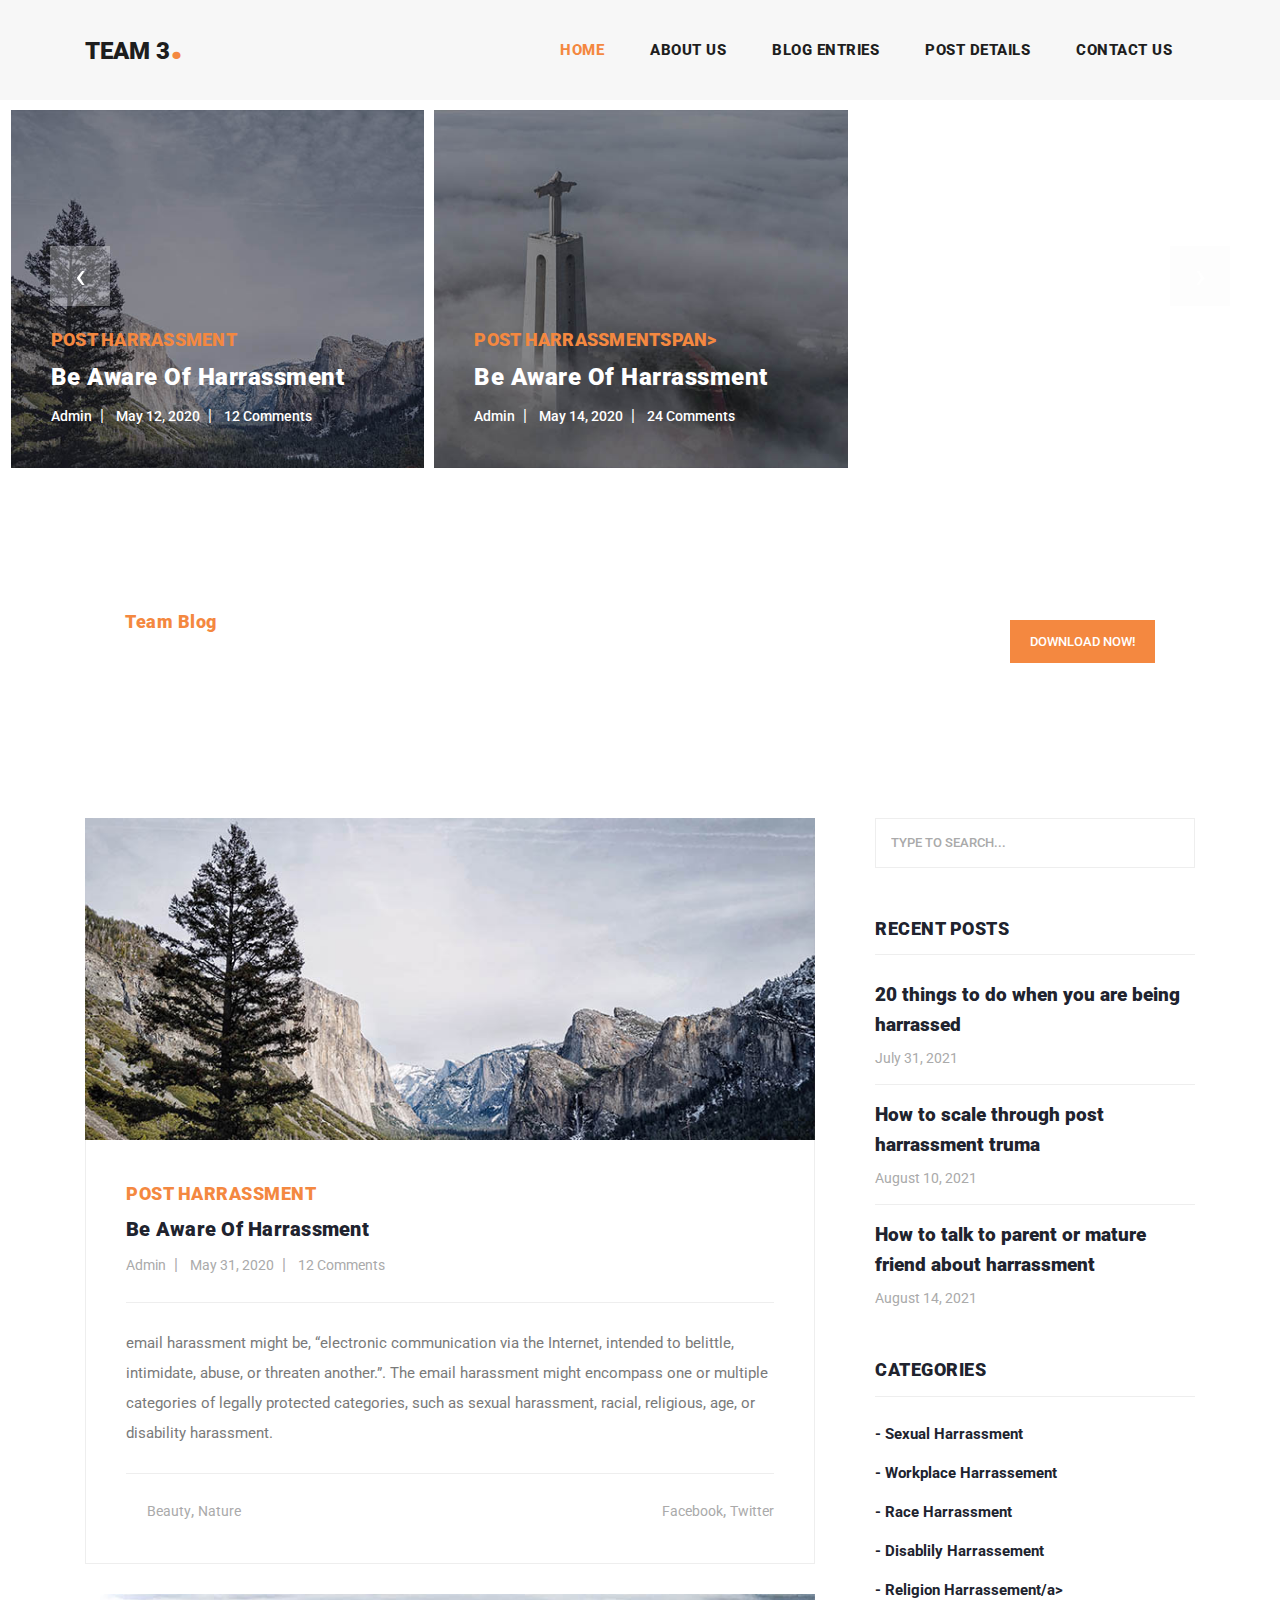
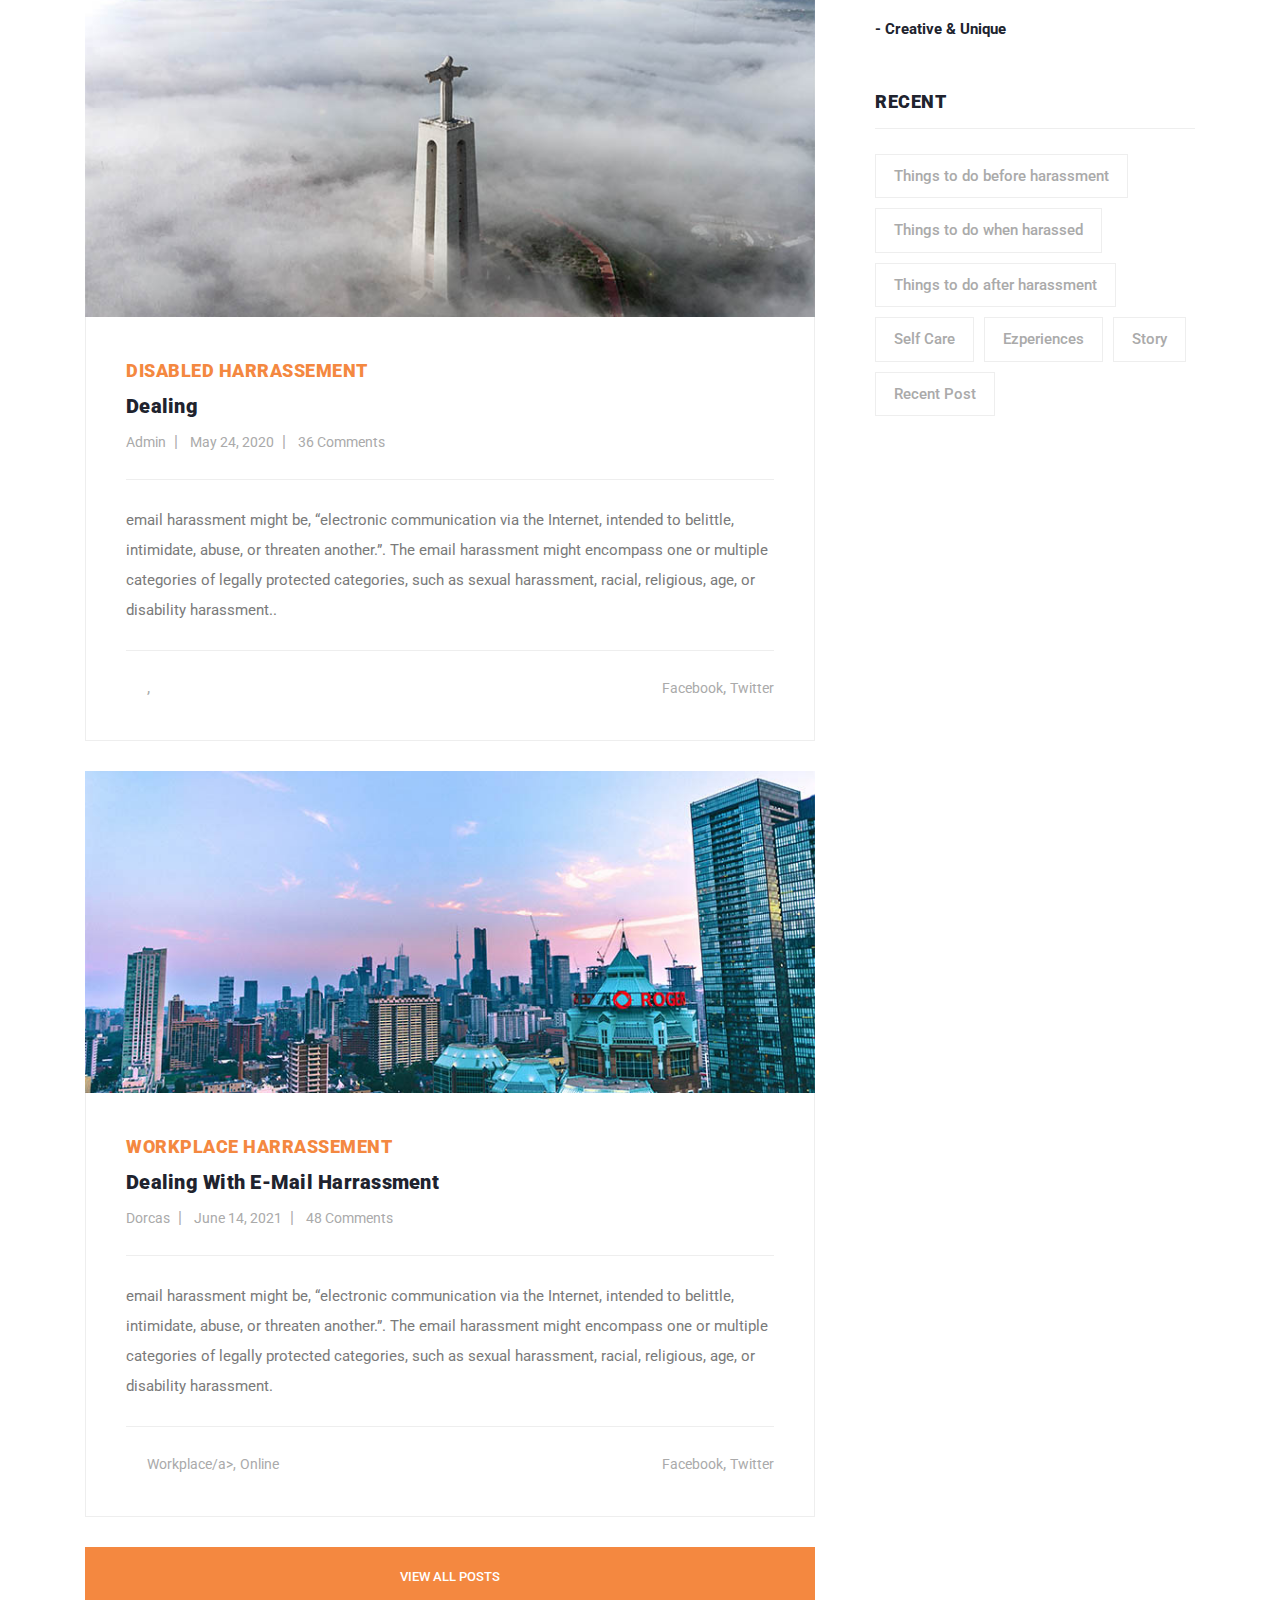
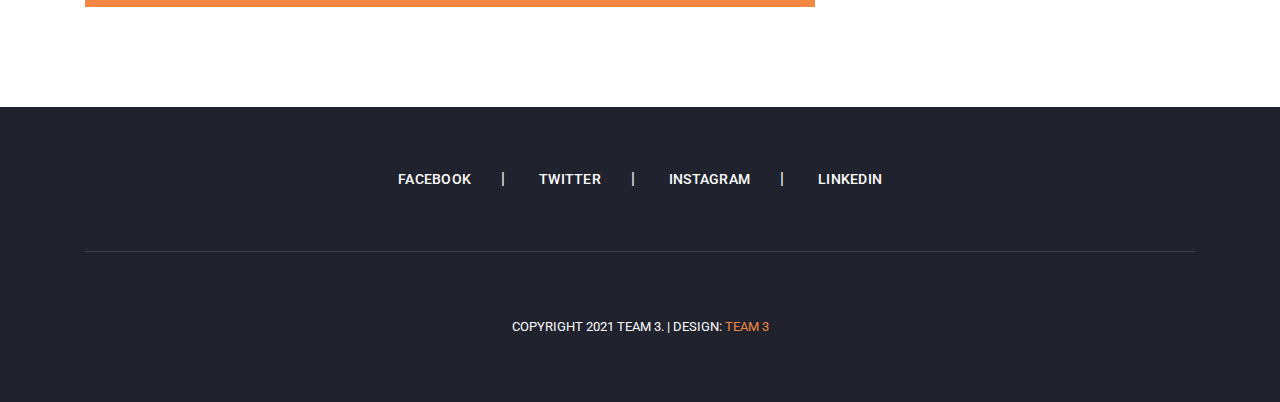
==== Team 3/index.html @ b0f4c75d "initial commit" ====
<!DOCTYPE html>
<html lang="en">

  <head>

    <meta charset="utf-8">
    <meta name="viewport" content="width=device-width, initial-scale=1, shrink-to-fit=no">
    <meta name="description" content="">
    <link href="https://fonts.googleapis.com/css?family=Roboto:100,100i,300,300i,400,400i,500,500i,700,700i,900,900i&display=swap" rel="stylesheet">

    <title>Team 3</title>

    <!-- Bootstrap core CSS -->
    <link href="bootstrap/css/bootstrap.min.css" rel="stylesheet">


    <!-- Additional CSS Files -->
    <link rel="stylesheet" href="fontawesome.css">
    <link rel="stylesheet" href="templatemo-stand-blog.css">
    <link rel="stylesheet" href="owl.css">
<!--


-->
  </head>

  <body>

    <div id="preloader">
        <div class="jumper">
            <div></div>
            <div></div>
            <div></div>
        </div>
    </div>  
    <!-- ***** Preloader End ***** -->

    <!-- Header -->
    <header class="">
      <nav class="navbar navbar-expand-lg">
        <div class="container">
          <a class="navbar-brand" href="index.html"><h2>Team 3<em>.</em></h2></a>
          <button class="navbar-toggler" type="button" data-toggle="collapse" data-target="#navbarResponsive" aria-controls="navbarResponsive" aria-expanded="false" aria-label="Toggle navigation">
            <span class="navbar-toggler-icon"></span>
          </button>
          <div class="collapse navbar-collapse" id="navbarResponsive">
            <ul class="navbar-nav ml-auto">
              <li class="nav-item active">
                <a class="nav-link" href="index.html">Home
                  <span class="sr-only">(current)</span>
                </a>
              </li> 
              <li class="nav-item">
                <a class="nav-link" href="#">About Us</a>
              </li>
              <li class="nav-item">
                <a class="nav-link" href="#">Blog Entries</a>
              </li>
              <li class="nav-item">
                <a class="nav-link" href="#">Post Details</a>
              </li>
              <li class="nav-item">
                <a class="nav-link" href="#">Contact Us</a>
              </li>
            </ul>
          </div>
        </div>
      </nav>
    </header>

    <div class="main-banner header-text">
      <div class="container-fluid">
        <div class="owl-banner owl-carousel">
          <div class="item">
            <img src="images/banner-item-01.jpg" alt="">
            <div class="item-content">
              <div class="main-content">
                <div class="meta-category">
                  <span>Post harrassment</span>
                </div>
                <a href="#"><h4>Be aware of harrassment</h4></a>
                <ul class="post-info">
                  <li><a href="#">Admin</a></li>
                  <li><a href="#">May 12, 2020</a></li>
                  <li><a href="#">12 Comments</a></li>
                </ul>
              </div>
            </div>
          </div>
          <div class="item">
            <img src="images/banner-item-02.jpg" alt="">
            <div class="item-content">
              <div class="main-content">
                <div class="meta-category">
                  <span>Post harrassmentspan>
                </div>
                <a href="#"><h4>Be aware of harrassment</h4></a>
                <ul class="post-info">
                  <li><a href="#">Admin</a></li>
                  <li><a href="#">May 14, 2020</a></li>
                  <li><a href="#">24 Comments</a></li>
                </ul>
              </div>
            </div>
          </div>
          <div class="item">
            <img src="https://www.bing.com/th?id=OIP.Vmf_0vzu3uQgzgVkei28uQHaE8&w=180&h=108&c=8&rs=1&qlt=90&o=6&pid=3.1&rm=2" alt="">
            <div class="item-content">
              <div class="main-content">
                <div class="meta-category">
                  <span>Pre harrassment</span>
                </div>
                <a href="#"><h4>Be aware of harrassment</h4></a>
                <ul class="post-info">
                  <li><a href="#">Admin</a></li>
                  <li><a href="#">May 16, 2020</a></li>
                  <li><a href="#">36 Comments</a></li>
                </ul>
              </div>
            </div>
          </div>
          <div class="item">
            <img src="images/banner-item-04.jpg" alt="">
            <div class="item-content">
              <div class="main-content">
                <div class="meta-category">
                  <span>Post harrassment</span>
                </div>
                <a href="#"><h4>Be aware of harrassment</h4></a>
                <ul class="post-info">
                  <li><a href="#">Admin</a></li>
                  <li><a href="#">May 18, 2020</a></li>
                  <li><a href="#">48 Comments</a></li>
                </ul>
              </div>
            </div>
          </div>
          <div class="item">
            <img src="images/banner-item-05.jpg" alt="">
            <div class="item-content">
              <div class="main-content">
                <div class="meta-category">
                  <span>Workplace Harrassment</span>
                </div>
                <a href="#"><h4>Dealing with email harrassment</h4></a>
                <ul class="post-info">
                  <!-- <li><a href="#">Admin</a></li> -->
                  <li><a href="#">May 24, 2020</a></li>
                  <li><a href="#">64 Comments</a></li>
                </ul>
              </div>
            </div>
          </div>
          <div class="item">
            <img src="https://www.bing.com/th?id=OIP.CsUxUZ7mm3SpbB54WIgKyAHaEo&w=162&h=108&c=8&rs=1&qlt=90&o=6&pid=3.1&rm=2" alt="">
            <div class="item-content">
              <div class="main-content">
                <div class="meta-category">
                  <span>Sexual Harrassment</span>
                </div>
                <a href="#"><h4>How to deal with sexual online harrassment</h4></a>
                <ul class="post-info">
                  <li><a href="#">Blessing</a></li>
                  <li><a href="#">May 26, 2021</a></li>
                  <li><a href="#">63 Comments</a></li>
                </ul>
              </div>
            </div>
          </div>
        </div>
      </div>
    </div>
    <!-- Banner Ends Here -->

    <section class="call-to-action">
      <div class="container">
        <div class="row">
          <div class="col-lg-12">
            <div class="main-content">
              <div class="row">
                <div class="col-lg-8">
                  <span>Team Blog</span>
                  <h4>Get help from Harrassment</h4>
                </div>
                <div class="col-lg-4">
                  <div class="main-button">
                    <a rel="nofollow" href="#" target="_parent">Download Now!</a>
                  </div>
                </div>
              </div>
            </div>
          </div>
        </div>
      </div>
    </section>


    <section class="blog-posts">
      <div class="container">
        <div class="row">
          <div class="col-lg-8">
            <div class="all-blog-posts">
              <div class="row">
                <div class="col-lg-12">
                  <div class="blog-post">
                    <div class="blog-thumb">
                      <img src="images/blog-post-01.jpg" alt="">
                    </div>
                    <div class="down-content">
                      <span>Post harrassment</span>
                      <a href="#"><h4>Be aware of harrassment</h4></a>
                      <ul class="post-info">
                        <li><a href="#">Admin</a></li>
                        <li><a href="#">May 31, 2020</a></li>
                        <li><a href="#">12 Comments</a></li>
                      </ul>
                      <p>email harassment might be, “electronic communication via the Internet, intended to belittle, intimidate, abuse, or threaten another.”. The email harassment might encompass one or multiple categories of legally protected categories, such as sexual harassment, racial, religious, age, or disability harassment.</p>
                      <div class="post-options">
                        <div class="row">
                          <div class="col-6">
                            <ul class="post-tags">
                              <li><i class="fa fa-tags"></i></li>
                              <li><a href="#">Beauty</a>,</li>
                              <li><a href="#">Nature</a></li>
                            </ul>
                          </div>
                          <div class="col-6">
                            <ul class="post-share">
                              <li><i class="fa fa-share-alt"></i></li>
                              <li><a href="#">Facebook</a>,</li>
                              <li><a href="#"> Twitter</a></li>
                            </ul>
                          </div>
                        </div>
                      </div>
                    </div>
                  </div>
                </div>
                <div class="col-lg-12">
                  <div class="blog-post">
                    <div class="blog-thumb">
                      <img src="images/blog-post-02.jpg" alt="">
                    </div>
                    <div class="down-content">
                      <span>Disabled Harrassement</span>
                      <a href="#"><h4>Dealing </h4></a>
                      <ul class="post-info">
                        <li><a href="#">Admin</a></li>
                        <li><a href="#">May 24, 2020</a></li>
                        <li><a href="#">36 Comments</a></li>
                      </ul>
                      <p>email harassment might be, “electronic communication via the Internet, intended to belittle, intimidate, abuse, or threaten another.”. The email harassment might encompass one or multiple categories of legally protected categories, such as sexual harassment, racial, religious, age, or disability harassment..</p>
                      <div class="post-options">
                        <div class="row">
                          <div class="col-6">
                            <ul class="post-tags">
                              <li><i class="fa fa-tags"></i></li>
                              <li><a href="#"></a>,</li>
                              <li><a href="#"></a></li>
                            </ul>
                          </div>
                          <div class="col-6">
                            <ul class="post-share">
                              <li><i class="fa fa-share-alt"></i></li>
                              <li><a href="#">Facebook</a>,</li>
                              <li><a href="#">Twitter</a></li>
                            </ul>
                          </div>
                        </div>
                      </div>
                    </div>
                  </div>
                </div>
                <div class="col-lg-12">
                  <div class="blog-post">
                    <div class="blog-thumb">
                      <img src="images/blog-post-03.jpg" alt="">
                    </div>
                    <div class="down-content">
                      <span>Workplace Harrassement</span>
                      <a href="#"><h4>Dealing with E-mail harrassment</h4></a>
                      <ul class="post-info">
                        <li><a href="#">Dorcas</a></li>
                        <li><a href="#">June 14, 2021</a></li>
                        <li><a href="#">48 Comments</a></li>
                      </ul>
                      <p>email harassment might be, “electronic communication via the Internet, intended to belittle, intimidate, abuse, or threaten another.”. The email harassment might encompass one or multiple categories of legally protected categories, such as sexual harassment, racial, religious, age, or disability harassment.</p>
                      <div class="post-options">
                        <div class="row">
                          <div class="col-6">
                            <ul class="post-tags">
                              <li><i class="fa fa-tags"></i></li>
                              <li><a href="#">Workplace/a>,</li>
                              <li><a href="#">Online</a></li>
                            </ul>
                          </div>
                          <div class="col-6">
                            <ul class="post-share">
                              <li><i class="fa fa-share-alt"></i></li>
                              <li><a href="#">Facebook</a>,</li>
                              <li><a href="#">Twitter</a></li>
                            </ul>
                          </div>
                        </div>
                      </div>
                    </div>
                  </div>
                </div>
                <div class="col-lg-12">
                  <div class="main-button">
                    <a href="#">View All Posts</a>
                  </div>
                </div>
              </div>
            </div>
          </div>
          <div class="col-lg-4">
            <div class="sidebar">
              <div class="row">
                <div class="col-lg-12">
                  <div class="sidebar-item search">
                    <form id="search_form" name="gs" method="GET" action="#">
                      <input type="text" name="q" class="searchText" placeholder="type to search..." autocomplete="on">
                    </form>
                  </div>
                </div>
                <div class="col-lg-12">
                  <div class="sidebar-item recent-posts">
                    <div class="sidebar-heading">
                      <h2>Recent Posts</h2>
                    </div>
                    <div class="content">
                      <ul>
                        <li><a href="#">
                          <h5>20 things to do when you are being harrassed</h5>
                          <span>July 31, 2021</span>
                        </a></li>
                        <li><a href="#">
                          <h5>How to scale through post harrassment truma </h5>
                          <span>August 10, 2021</span>
                        </a></li>
                        <li><a href="#">
                          <h5>How to talk to parent or mature friend about harrassment</h5>
                          <span>August 14, 2021</span>
                        </a></li>
                      </ul>
                    </div>
                  </div>
                </div>
                <div class="col-lg-12">
                  <div class="sidebar-item categories">
                    <div class="sidebar-heading">
                      <h2>Categories</h2>
                    </div>
                    <div class="content">
                      <ul>
                        <li><a href="#">- Sexual Harrassment</a></li>
                        <li><a href="#">- Workplace Harrassement</a></li>
                        <li><a href="#">- Race Harrassment</a></li>
                        <li><a href="#">- Disablily Harrassement</a></li>
                        <li><a href="#">- Religion Harrassement/a></li>
                        <li><a href="#">- Creative &amp; Unique</a></li>
                      </ul>
                    </div>
                  </div>
                </div>
                <div class="col-lg-12">
                  <div class="sidebar-item tags">
                    <div class="sidebar-heading">
                      <h2>Recent</h2>
                    </div>
                    <div class="content">
                      <ul>
                        <li><a href="#">Things to do before harassment</a></li>
                        <li><a href="#">Things to do when harassed</a></li>
                        <li><a href="#">Things to do after harassment</a></li>
                        <li><a href="#">Self Care</a></li>
                        <li><a href="#">Ezperiences</a></li>
                        <li><a href="#">Story</a></li>
                        <li><a href="#">Recent Post</a></li>
                      </ul>
                    </div>
                  </div>
                </div>
              </div>
            </div>
          </div>
        </div>
      </div>
    </section>

    
    <footer>
      <div class="container">
        <div class="row">
          <div class="col-lg-12">
            <ul class="social-icons">
              <li><a href="#">Facebook</a></li>
              <li><a href="#">Twitter</a></li>
              <li><a href="#">Instagram</a></li>
              <li><a href="#">Linkedin</a></li>
            </ul>
          </div>
          <div class="col-lg-12">
            <div class="copyright-text">
              <p>Copyright 2021 Team 3.
                    
                 | Design: <a rel="nofollow" href="#" target="_parent">Team 3</a></p>
            </div>
          </div>
        </div>
      </div>
    </footer>

    <!-- Bootstrap core JavaScript -->
    <script src="jquery/jquery.min.js"></script>
    <script src="bootstrap/js/bootstrap.bundle.min.js"></script>

    <!-- Additional Scripts -->
    <script src="js/custom.js"></script>
    <script src="js/owl.js"></script>
    <script src="js/slick.js"></script>
    <script src="js/isotope.js"></script>
    <script src="js/accordions.js"></script>

    <script language = "text/Javascript"> 
      cleared[0] = cleared[1] = cleared[2] = 0; 
      function clearField(t){                   
      if(! cleared[t.id]){                     
          cleared[t.id] = 1;  
          t.value='';         // with more chance of typos
          t.style.color='#fff';
          }
      }
    </script>

  </body>
</html>
---- Team 3/templatemo-stand-blog.css ----
/* 

TemplateMo 551 Stand Blog

https://templatemo.com/tm-551-stand-blog

*/

body {
  font-family: 'Roboto', sans-serif;
  overflow-x: hidden;
  text-rendering: optimizeLegibility;
  -webkit-font-smoothing: antialiased;
  -moz-osx-font-smoothing: grayscale;
}
p {
	margin-bottom: 0px;
	font-size: 15px;
	font-weight: 400;
	color: #7a7a7a;
	line-height: 30px;
}
a {
	text-decoration: none!important;
}
ul {
	padding: 0;
	margin: 0;
	list-style: none;
}

h1,h2,h3,h4,h5,h6 {
	margin: 0px;
}

.main-button a {
	display: inline-block;
	background-color: #f48840;
	color: #fff;
	font-size: 13px;
	font-weight: 500;
	padding: 12px 20px;
	text-transform: uppercase;
	transition: all .3s;
}

.main-button a:hover {
	background-color: #fb9857;
}

.heading-page {
	padding-top: 110px;
}

.page-heading {
	margin: 0px 10px;
	padding: 120px 0px;
	text-align: left;
	background-position: center center;
	background-repeat: no-repeat;
	background-size: cover;
	background-image: url(../images/heading-bg.jpg);
}

.page-heading .text-content h4 {
	color: #f48840;
	font-size: 18px;
	text-transform: uppercase;
	font-weight: 900;
	letter-spacing: 0.5px;
	margin-bottom: 15px;
}

.page-heading .text-content h2 {
	color: #fff;
	font-size: 36px;
	font-weight: 700;
	text-transform: uppercase;
	letter-spacing: 0.5px;
}

#preloader {
  overflow: hidden;
  background: #f48840;
  left: 0;
  right: 0;
  top: 0;
  bottom: 0;
  position: fixed;
  z-index: 9999999;
  color: #fff;
}

#preloader .jumper {
  left: 0;
  top: 0;
  right: 0;
  bottom: 0;
  display: block;
  position: absolute;
  margin: auto;
  width: 50px;
  height: 50px;
}

#preloader .jumper > div {
  background-color: #fff;
  width: 10px;
  height: 10px;
  border-radius: 100%;
  -webkit-animation-fill-mode: both;
  animation-fill-mode: both;
  position: absolute;
  opacity: 0;
  width: 50px;
  height: 50px;
  -webkit-animation: jumper 1s 0s linear infinite;
  animation: jumper 1s 0s linear infinite;
}

#preloader .jumper > div:nth-child(2) {
  -webkit-animation-delay: 0.33333s;
  animation-delay: 0.33333s;
}

#preloader .jumper > div:nth-child(3) {
  -webkit-animation-delay: 0.66666s;
  animation-delay: 0.66666s;
}

@-webkit-keyframes jumper {
  0% {
    opacity: 0;
    -webkit-transform: scale(0);
    transform: scale(0);
  }
  5% {
    opacity: 1;
  }
  100% {
    -webkit-transform: scale(1);
    transform: scale(1);
    opacity: 0;
  }
}

@keyframes jumper {
  0% {
    opacity: 0;
    -webkit-transform: scale(0);
    transform: scale(0);
  }
  5% {
    opacity: 1;
  }
  100% {
    opacity: 0;
  }
}


/* Header Style */
header {
	position: absolute;
	z-index: 99999;
	width: 100%;
	height: 100px;
	background-color: #f7f7f7;
	-webkit-transition: all 0.3s ease-in-out 0s;
    -moz-transition: all 0.3s ease-in-out 0s;
    -o-transition: all 0.3s ease-in-out 0s;
    transition: all 0.3s ease-in-out 0s;
}
header .navbar {
	padding: 25px 0px;
}
.background-header .navbar {
	padding: 17px 0px;
}
.background-header {
	top: 0;
	height: 80px;
	position: fixed;
	box-shadow: 0px 1px 10px rgba(0,0,0,0.1);
}
.background-header .navbar-brand h2 {
	color: #121212!important;
}
.background-header .navbar-nav a.nav-link {
	color: #1e1e1e!important;
}
.background-header .navbar-nav .nav-link:hover,
.background-header .navbar-nav .active>.nav-link,
.background-header .navbar-nav .nav-link.active,
.background-header .navbar-nav .nav-link.show,
.background-header .navbar-nav .show>.nav-link {
	color: #f48840!important;
}
.navbar .navbar-brand {
	float: 	left;
	margin-top: -12px;
	outline: none;
}
.navbar .navbar-brand h2 {
	color: #1e1e1e;
	text-transform: uppercase;
	font-size: 24px;
	font-weight: 900;
	-webkit-transition: all .3s ease 0s;
    -moz-transition: all .3s ease 0s;
    -o-transition: all .3s ease 0s;
    transition: all .3s ease 0s;
}
.navbar .navbar-brand h2 em {
	font-size: 44px;
	font-style: normal;
	color: #f48840;
}
#navbarResponsive {
	z-index: 999;
}
.navbar-collapse {
	text-align: center;
}
.navbar .navbar-nav .nav-item {
	margin: 0px 15px;
}
.navbar .navbar-nav a.nav-link {
	text-transform: capitalize;
	font-size: 15px;
	font-weight: 800;
	text-transform: uppercase;
	letter-spacing: 0.5px;
	color: #1e1e1e;
	transition: all 0.3s;
}
.navbar .navbar-nav .nav-link:hover,
.navbar .navbar-nav .active>.nav-link,
.navbar .navbar-nav .nav-link.active,
.navbar .navbar-nav .nav-link.show,
.navbar .navbar-nav .show>.nav-link {
	color: #f48840;
}
.navbar .navbar-toggler-icon {
	background-image: none;
}
.navbar .navbar-toggler {
	border-color: #fff;
	background-color: #f48840;	
	height: 46px;
	outline: none;
	border-radius: 0px;
	position: absolute;
	right: 30px;
	top: 25px;
}
.navbar .navbar-toggler-icon:after {
	content: '\f0c9';
	color: #fff;
	font-size: 18px;
	line-height: 30px;
	font-family: 'FontAwesome';
}



/* Banner Style */
.main-banner .container-fluid {
	padding: 0px 10px;
	margin-bottom: -24px;
}
.owl-banner {
	padding-top: 110px;
}

.owl-banner .item {
	position: relative;
}

.owl-banner .item .item-content {
	position: absolute;
	bottom: 40px;
	left: 40px;
}

.owl-banner .item .item-content .meta-category span {
	color: #f48840;
	font-size: 18px;
	text-transform: uppercase;
	font-weight: 900;
	letter-spacing: 0.25px;
}

.owl-banner .item .item-content h4 {
	font-size: 24px;
	font-weight: 900;
	color: #fff;
	letter-spacing: 0.5px;
	text-transform: capitalize;
	margin: 10px 0px 12px 0px;
}

.owl-banner .item .item-content ul li {
	display: inline-block;
	margin-right: 8px;
}

.owl-banner .item .item-content ul li:after {
	content: '|';
	color: #fff;
	margin-left: 8px;
}

.owl-banner .item .item-content ul li:last-child::after {
	display: none;
}

.owl-banner .item .item-content ul li a {
	font-size: 14px;
	color: #fff;
	font-weight: 500;
	transition: all .3s;
}

.owl-banner .item .item-content ul li a:hover {
	color: #f48840;
}

.owl-banner .owl-nav {
	position: absolute;
	top: 50%;
	width: 100%;
}

.owl-banner .owl-nav .owl-prev {
	position: absolute;
	left: 40px;
}

.owl-banner .owl-nav .owl-next {
	position: absolute;
	right: 40px;
}

.owl-banner .owl-nav button {
	outline: none;
}

.owl-banner .owl-nav button span {
	color: #fff;
	font-size: 36px;
	width: 60px;
	height: 60px;
	display: inline-block;
	text-align: center;
	line-height: 60px;
	background-color: rgba(250,250,250,0.3);
}


/* Call To Action */

.call-to-action {
	margin-top: 100px;
}

.call-to-action .main-content {
	padding: 40px;
	background-image: url(../images/cta-bg.jpg);
	background-position: center center;
	background-repeat: no-repeat;
	background-size: cover;
}

.call-to-action .main-content span {
	color: #f48840;
	font-size: 18px;
	font-weight: 900;
	letter-spacing: 0.5px;
}

.call-to-action .main-content h4 {
	margin-bottom: 0px;
	margin-top: 12px;
	color: #fff;
	font-size: 26px;
	font-weight: 900;
	letter-spacing: 0.25px;
}

.call-to-action .main-content .main-button {
	text-align: right;
	margin-top: 12px;
}



/* Blog Posts */

.blog-posts {
	margin-top: 100px;
}

.blog-posts .blog-post {
	margin-bottom: 30px;
}

.blog-posts .blog-thumb img {
	width: 100%;
	overflow: hidden;
}

.blog-posts .down-content {
	padding: 40px;
	border-right: 1px solid #eee;
	border-left: 1px solid #eee;
	border-bottom: 1px solid #eee;
}

.blog-posts .down-content span {
	font-size: 18px;
	text-transform: uppercase;
	letter-spacing: 0.5px;
	font-weight: 900;
	color: #f48840;
}

.blog-posts .down-content h4 {
	font-size: 24px;
	text-transform: capitalize;
	letter-spacing: 0.5px;
	font-weight: 900;
	color: #20232e;
	margin: 10px 0px 12px 0px;
}

.blog-posts .down-content ul.post-info li {
	display: inline-block;
	margin-right: 8px;
}

.blog-posts .down-content ul.post-info li:after {
	content: '|';
	color: #aaa;
	margin-left: 8px;
}

.blog-posts .down-content h4 {
	font-size: 20px;
	letter-spacing: 0.25px;
}

.grid-system .down-content ul.post-info li {
	margin-right: 3px;
}

.grid-system .down-content ul.post-info li:after {
	margin-left: 5px;
}

.blog-posts .down-content ul.post-info li:last-child::after {
	display: none;
}

.blog-posts .down-content ul.post-info li a {
	font-size: 14px;
	color: #aaa;
	font-weight: 400;
	transition: all .3s;
}

.blog-posts .down-content ul.post-info li a:hover {
	color: #f48840;
}

.blog-posts .down-content p {
	padding: 25px 0px;
	margin: 25px 0px;
	border-top: 1px solid #eee;
	border-bottom: 1px solid #eee;
}

.blog-posts .down-content ul.post-share {
	text-align: right;
}

.blog-posts .down-content ul.post-tags li,
.blog-posts .down-content ul.post-share li {
	display: inline-block;
}

.blog-posts .down-content ul.post-tags li:first-child i,
.blog-posts .down-content ul.post-share li:first-child i {
	color: #f48840;
	margin-right: 5px;
}

.blog-posts .down-content ul.post-tags li,
.blog-posts .down-content ul.post-share li {
	color: #aaa;
}

.blog-posts .down-content ul.post-tags li a,
.blog-posts .down-content ul.post-share li a {
	font-size: 14px;
	color: #aaa;
	font-weight: 400;
	transition: all .3s;
}

.blog-posts .down-content ul.post-tags li a:hover,
.blog-posts .down-content ul.post-share li a:hover {
	color: #f48840;
}

.blog-posts .main-button a {
	height: 60px;
	line-height: 60px;
	padding: 0px;
	width: 100%;
	text-align: center;
}

ul.page-numbers {
	text-align: center;
}

ul.page-numbers li {
	display: inline-block;
	margin: 0px 5px;
}

ul.page-numbers li a {
	width: 50px;
	height: 50px;
	display: inline-block;
	text-align: center;
	line-height: 50px;
	font-size: 15px;
	color: #7a7a7a;
	border: 1px solid #eee;
	font-weight: 500;
	transition: all 0.3s;
}

ul.page-numbers li.active a {
	background-color: #f48840;
	border-color: #f48840;
	color: #fff;
}

ul.page-numbers li a:hover {
	color: #f48840;
}

.blog-posts .sidebar-heading h2 {
	font-size: 18px;
	text-transform: uppercase;
	font-weight: 900;
	letter-spacing: 0.5px;
	color: #20232e;
	border-bottom: 1px solid #eee;
	padding-bottom: 15px;
	margin-bottom: 25px;
}

.blog-posts .comments {
	margin-top: 30px;
}

.blog-posts .comments ul li {
	display: inline-block;
	margin-bottom: 20px;
	padding-bottom: 20px;
	border-bottom: 1px solid #eee;
}

.blog-posts .comments ul li.replied {
	padding-left: 130px;
}

.blog-posts .comments ul li:last-child {
	margin-bottom: 0px;
	padding-bottom: 0px;
	border-bottom: none;
}

.blog-posts .comments ul li .author-thumb {
	display: inline;
	float: left;
}

.blog-posts .comments ul li .author-thumb img {
	max-width: 100px;
	display: inline;
}

.blog-posts .comments ul li .right-content {
	margin-left: 130px;
}

.blog-posts .comments ul li .right-content h4 {
	color: #20232e;
	font-size: 19px;
	font-weight: 900;
	letter-spacing: 0.5px;
}

.blog-posts .comments ul li .right-content h4 span {
	font-size: 14px;
    color: #aaa;
	font-weight: 400;
	letter-spacing: 0.25px;
	margin-left: 20px;
}

.blog-posts .submit-comment {
	margin-top: 60px;
}

.blog-posts .submit-comment input {
	width: 100%;
	height: 46px;
	border: 1px solid #eee;
	font-size: 13px;
	text-transform: uppercase;
	font-weight: 500;
	color: #7a7a7a;
	outline: none;
	padding: 0px 15px;
	margin-bottom: 30px;
}

.blog-posts .submit-comment textarea {
	width: 100%;
	height: 46px;
	border: 1px solid #eee;
	font-size: 13px;
	text-transform: uppercase;
	font-weight: 500;
	color: #7a7a7a;
	outline: none;
	padding: 10px 15px;
	margin-bottom: 30px;
	height: 180px;
	max-height: 220px;
	max-width: 100%;
	min-width: 160px;
}

.blog-posts .submit-comment input::placeholder,
.blog-posts .submit-comment textarea::placeholder {
	color: #aaa;
}

.blog-posts .submit-comment button {
	display: inline-block;
	background-color: #f48840;
	color: #fff;
	font-size: 13px;
	font-weight: 500;
	padding: 12px 20px;
	text-transform: uppercase;
	transition: all .3s;
	border: none;
	outline: none;
}

.blog-posts .submit-comment button:hover {
	background-color: #fb9857;
}

/* Sidebar */

.sidebar {
	margin-left: 30px;
}

.sidebar .sidebar-item {
	margin-top: 50px;
}

.sidebar .search {
	margin-top: 0px;
}

.sidebar .sidebar-heading h2 {
	font-size: 18px;
	text-transform: uppercase;
	font-weight: 900;
	letter-spacing: 0.5px;
	color: #20232e;
	border-bottom: 1px solid #eee;
	padding-bottom: 15px;
	margin-bottom: 25px;
}

.sidebar .search input {
	width: 100%;
	height: 50px;
	border: 1px solid #eee;
	font-size: 13px;
	text-transform: uppercase;
	font-weight: 500;
	color: #7a7a7a;
	outline: none;
	padding: 0px 15px;
}

.sidebar .search input::placeholder {
	color: #aaa;
}

.sidebar .recent-posts ul li {
	margin-bottom: 15px;
	padding-bottom: 15px;
	border-bottom: 1px solid #eee;
}

.sidebar .recent-posts ul li:last-child {
	margin-bottom: 0px;
	padding-bottom: 0px;
	border-bottom: none;
}

.sidebar .recent-posts ul li h5 {
	font-size: 19px;
	font-weight: 900;
	color: #20232e;
	line-height: 30px;
	transition: all 0.3s;
}

.sidebar .recent-posts ul li h5:hover {
	color: #f48840;
}

.sidebar .recent-posts ul li span {
	display: block;
	font-size: 14px;
	color: #aaa;
	margin-top: 8px;
}

.sidebar .categories ul li {
	margin-bottom: 15px;
}

.sidebar .categories ul li:last-child {
	margin-bottom: 0px;
}

.sidebar .categories ul li a {
	font-size: 15px;
	font-weight: 700;
	color: #20232e;
	transition: all .3s;
}

.sidebar .categories ul li a:hover {
	color: #f48840;
}

.sidebar .tags ul li {
	margin-right: 6px;
	display: inline-block;
}

.sidebar .tags ul li {
	margin-bottom: 10px;
}

.sidebar .tags ul li a {
	font-size: 15px;
	font-weight: 500;
	color: #aaa;
	display: inline-block;
	border: 1px solid #eee;
	padding: 10px 18px;
	transition: all .3s;
}

.sidebar .tags ul li a:hover {
	background-color: #f48840;
	border-color: #f48840;
	color: #fff;
}


/* Footer */

footer {
	margin-top: 100px;
	text-align: center;
	background-color: #20232e;
	padding: 60px 0px;
}

footer ul.social-icons {
	padding-bottom: 60px;
	margin-bottom: 60px;
	border-bottom: 1px solid rgba(250,250,250,0.15);
}

footer ul.social-icons li {
	display: inline-block;
	margin-right: 30px;
}

footer ul.social-icons li:after {
	content: "|";
	color: #fff;
	margin-left: 30px;
}

footer ul.social-icons li:last-child {
	margin-right: 0px;
}

footer ul.social-icons li:last-child::after {
	display: none;
}

footer ul.social-icons li a {
	font-size: 14px;
	text-transform: uppercase;
	color: #fff;
	font-weight: 500;
	letter-spacing: 0.25px;
	transition: all .3s;
}

footer ul.social-icons li a:hover {
	color: #f48840;
}

footer p {
	font-size: 13px;
	text-transform: uppercase;
	color: #fff;
}

footer p a {
	color: #f48840;
}

footer p a:hover {
	color: #f48840;
}


/* Contact Form */

.contact-us .down-contact,
.contact-us #map {
	margin-top: 80px;
}

.contact-us .sidebar-heading h2 {
	font-size: 18px;
	text-transform: uppercase;
	font-weight: 900;
	letter-spacing: 0.5px;
	color: #20232e;
	border-bottom: 1px solid #eee;
	padding-bottom: 15px;
	margin-bottom: 25px;
}

.contact-us .contact-form input {
	width: 100%;
	height: 46px;
	border: 1px solid #eee;
	font-size: 13px;
	text-transform: uppercase;
	font-weight: 500;
	color: #7a7a7a;
	outline: none;
	padding: 0px 15px;
	margin-bottom: 30px;
}

.contact-us .contact-form textarea {
	width: 100%;
	height: 46px;
	border: 1px solid #eee;
	font-size: 13px;
	text-transform: uppercase;
	font-weight: 500;
	color: #7a7a7a;
	outline: none;
	padding: 10px 15px;
	margin-bottom: 30px;
	height: 180px;
	max-height: 220px;
	max-width: 100%;
	min-width: 160px;
}

.contact-us .contact-form input::placeholder,
.contact-us .contact-form textarea::placeholder {
	color: #aaa;
}

.contact-us .contact-form button {
	display: inline-block;
	background-color: #f48840;
	color: #fff;
	font-size: 13px;
	font-weight: 500;
	padding: 12px 20px;
	text-transform: uppercase;
	transition: all .3s;
	border: none;
	outline: none;
}

.contact-us .contact-form button:hover {
	background-color: #fb9857;
}

.contact-us .contact-information {
	margin-left: 30px;
}

.contact-us .contact-information ul li {
	margin-bottom: 15px;
	padding-bottom: 15px;
	border-bottom: 1px solid #eee;
}

.contact-us .contact-information ul li:last-child {
	margin-bottom: 0px;
	padding-bottom: 0px;
	border-bottom: none;
}

.contact-us .contact-information ul li h5 {
	font-size: 19px;
	font-weight: 900;
	color: #20232e;
	line-height: 30px;
}

.contact-us .contact-information ul li span {
	display: block;
	font-size: 14px;
	color: #aaa;
	margin-top: 8px;
}


/* About Us */

.about-us {
	margin-top: 100px;
	text-align: center;
}

.about-us img {
	width: 100%;
	overflow: hidden;
}

.about-us p {
	margin: 40px 0px;
	border-bottom: 1px solid #eee;
	padding-bottom: 40px;
}

.about-us ul li {
	display: inline-block;
	margin: 0px 5px;
}

.about-us ul li a {
	width: 40px;
	height: 40px;
	text-align: center;
	line-height: 40px;
	display: inline-block;
	background-color: #212931;
	color: #fff;
	border-radius: 50%;
	transition: all .3s;
}

.about-us ul li a:hover {
	background-color: #f48840;
}


/* Responsive Style */
@media (max-width: 1250px) {
	.owl-banner .owl-nav .owl-prev {
		left: 0px;
	}
	.owl-banner .owl-nav .owl-next {
		right: 0px;
	}
	.owl-banner .owl-nav button span {
		width: 35px;
	}
	.owl-banner .item .item-content .meta-category span {
		font-size: 16px;
	}
	.owl-banner .item .item-content h4 {
		font-size: 20px;
	}
}
@media (max-width: 768px) {
	.owl-banner .owl-nav {
		display: none;
	}
}

@media (max-width: 992px) {
	.navbar .navbar-brand {
		position: absolute;
		left: 30px;
		top: 25px;
	}
	.background-header .navbar-brand,
	.background-header .navbar-toggler {
		top: 15px;
	}
	.navbar .navbar-brand {
		width: auto;
	}
	.navbar:after {
		display: none;
	}
	#navbarResponsive {
	    z-index: 99999;
	    position: absolute;
	    top: 80px;
	    left: 0;
	    width: 100%;
	    text-align: center;
	    background-color: #fff;
	    box-shadow: 0px 10px 10px rgba(0,0,0,0.1);
	}
	.navbar .navbar-nav .nav-item {
		border-bottom: 1px solid #eee;
	}
	.navbar .navbar-nav .nav-item:last-child {
		border-bottom: none;
	}
	.navbar .navbar-nav a.nav-link {
		padding: 15px 0px;
		color: #1e1e1e!important;
	}
	.navbar .navbar-nav .nav-link:hover,
	.navbar .navbar-nav .active>.nav-link,
	.navbar .navbar-nav .nav-link.active,
	.navbar .navbar-nav .nav-link.show,
	.navbar .navbar-nav .show>.nav-link {
		color: #f48840!important;
		border-bottom: none!important;
		padding-bottom: 15px;
	}
	.owl-banner .item .item-content .meta-category span {
		font-size: 18px;
	}
	.owl-banner .item .item-content {
		text-align: center;
		width: 80%;
		left: 50%;
		top: 50%;
		bottom: auto;
		transform: translate(-50%,-50%);
	}
	.owl-banner .item .item-content h4 {
		font-size: 24px;
	}
	.call-to-action {
		text-align: center;
	}
	.call-to-action .main-content .main-button {
		text-align: center;
		margin-top: 30px;
	}
	.sidebar {
		margin-left: 0px;
		margin-top: 60px;
		padding-top: 60px;
		border-top: 3px solid #f7f7f7;
	}
	.contact-us .contact-information {
		margin-left: 0px;
		margin-top: 60px;
	}
}
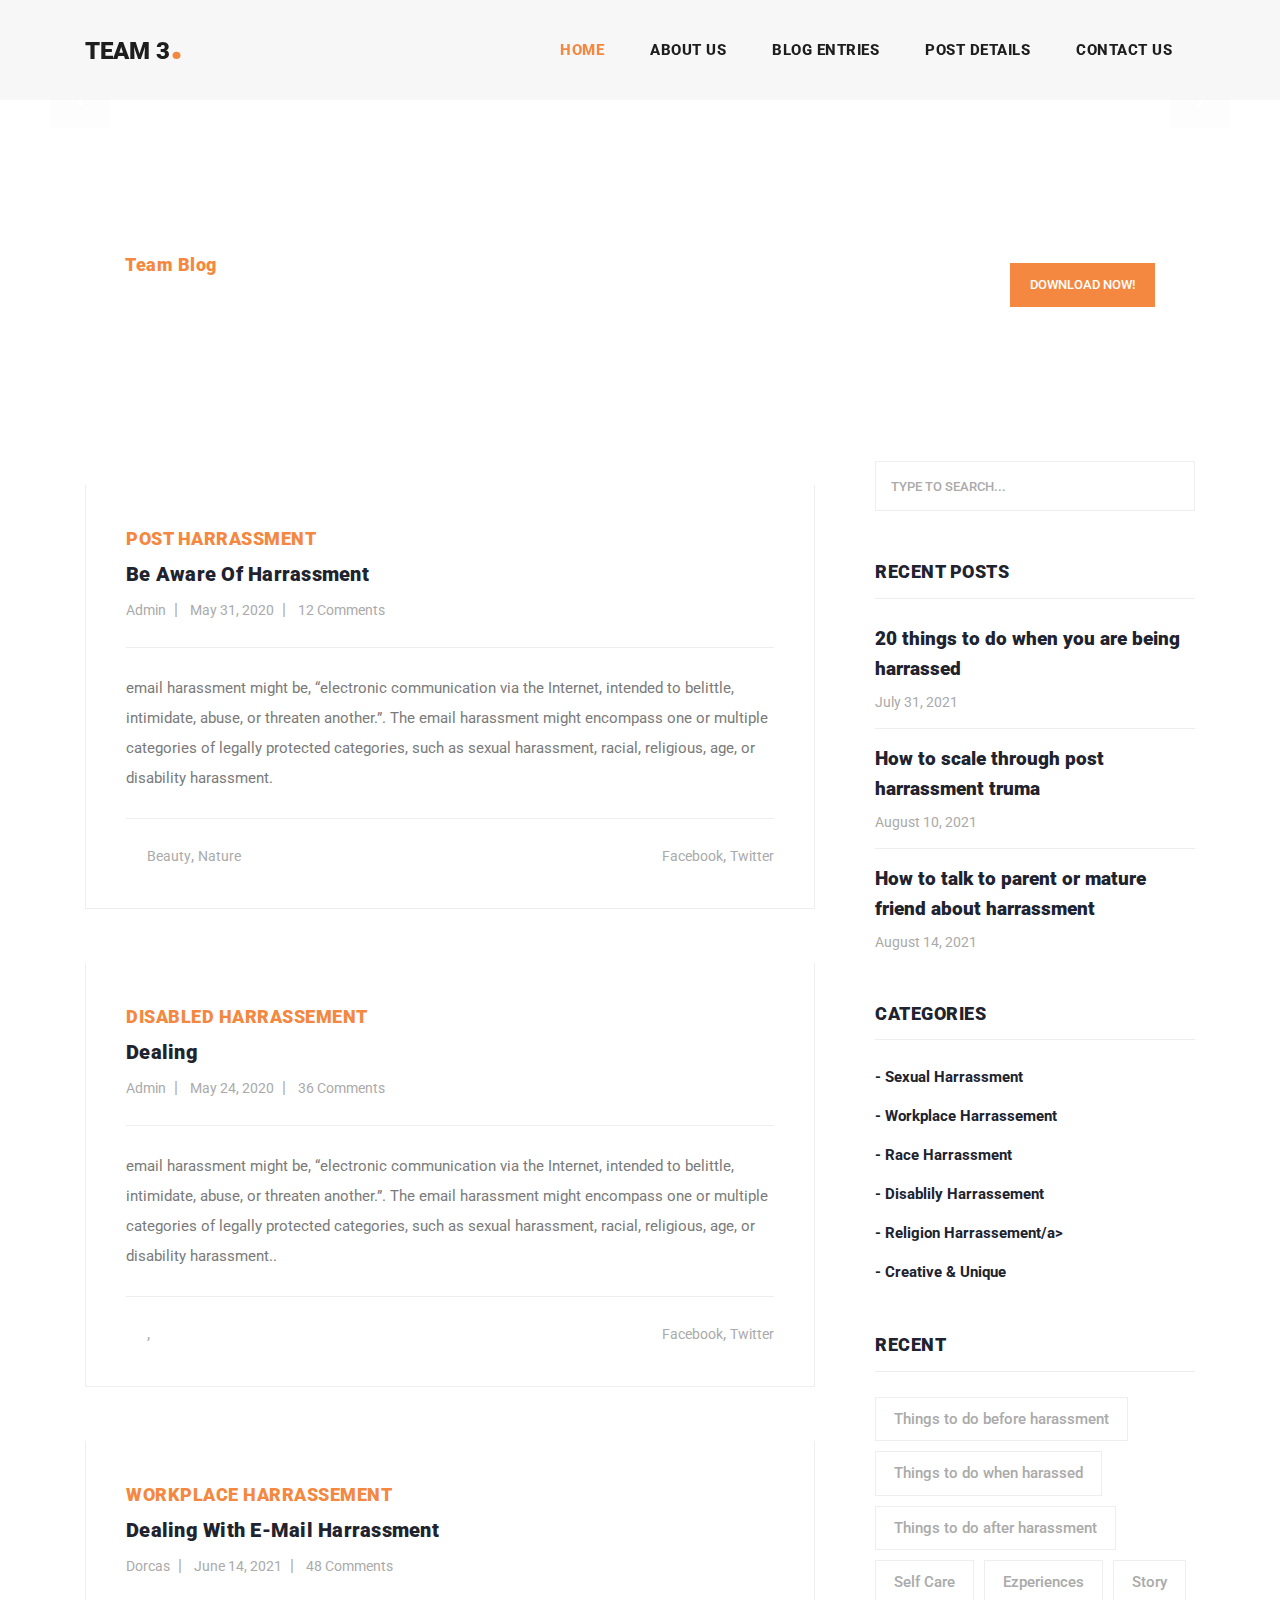
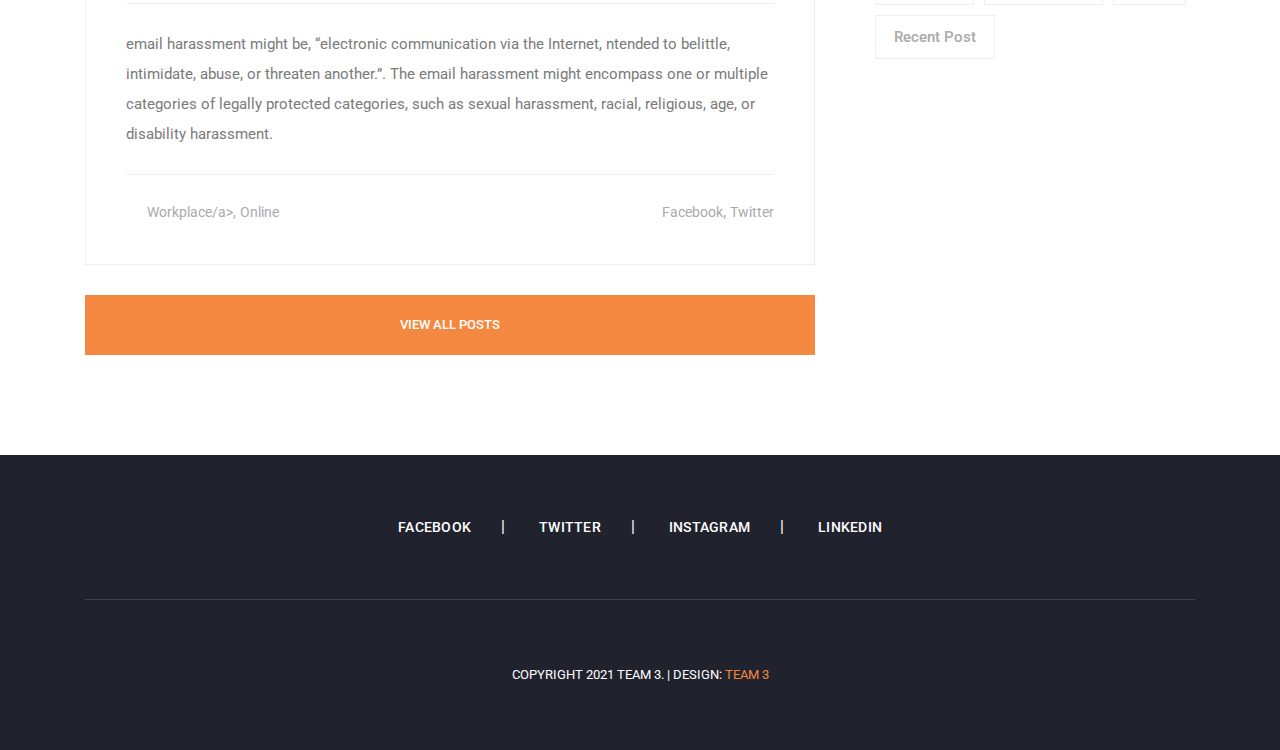
==== commit 52ccd497: "commit" ====
--- a/Team 3/index.html
+++ b/Team 3/index.html
@@ -16,7 +16,7 @@
 
     <!-- Additional CSS Files -->
     <link rel="stylesheet" href="fontawesome.css">
-    <link rel="stylesheet" href="templatemo-stand-blog.css">
+    <link rel="stylesheet" href="blog.css">
     <link rel="stylesheet" href="owl.css">
 <!--
 
@@ -72,7 +72,7 @@
       <div class="container-fluid">
         <div class="owl-banner owl-carousel">
           <div class="item">
-            <img src="images/banner-item-01.jpg" alt="">
+            <img src="https://www.bing.com/th?id=OIP.DASK5FLjoM4W1tYPi1ZpiwHaFf&w=143&h=106&c=8&rs=1&qlt=90&o=6&pid=3.1&rm=2" alt="">
             <div class="item-content">
               <div class="main-content">
                 <div class="meta-category">
@@ -88,11 +88,11 @@
             </div>
           </div>
           <div class="item">
-            <img src="images/banner-item-02.jpg" alt="">
-            <div class="item-content">
-              <div class="main-content">
-                <div class="meta-category">
-                  <span>Post harrassmentspan>
+            <img src="https://www.bing.com/th?id=OIP.DASK5FLjoM4W1tYPi1ZpiwHaFf&w=143&h=106&c=8&rs=1&qlt=90&o=6&pid=3.1&rm=2" alt="">
+            <div class="item-content">
+              <div class="main-content">
+                <div class="meta-category">
+                  <span>Post harrassment<span>
                 </div>
                 <a href="#"><h4>Be aware of harrassment</h4></a>
                 <ul class="post-info">
@@ -120,7 +120,7 @@
             </div>
           </div>
           <div class="item">
-            <img src="images/banner-item-04.jpg" alt="">
+            <img src="https://www.bing.com/th?id=OIP.DASK5FLjoM4W1tYPi1ZpiwHaFf&w=143&h=106&c=8&rs=1&qlt=90&o=6&pid=3.1&rm=2" alt="">
             <div class="item-content">
               <div class="main-content">
                 <div class="meta-category">
@@ -136,7 +136,7 @@
             </div>
           </div>
           <div class="item">
-            <img src="images/banner-item-05.jpg" alt="">
+            <img src="https://www.bing.com/th?id=OIP.6JmsyBqmKh1-BzSHcStccAHaDw&w=164&h=100&c=8&rs=1&qlt=90&o=6&pid=3.1&rm=2" alt="">
             <div class="item-content">
               <div class="main-content">
                 <div class="meta-category">
@@ -204,7 +204,7 @@
                 <div class="col-lg-12">
                   <div class="blog-post">
                     <div class="blog-thumb">
-                      <img src="images/blog-post-01.jpg" alt="">
+                      <img src="https://www.bing.com/th?id=OIP.6JmsyBqmKh1-BzSHcStccAHaDw&w=164&h=100&c=8&rs=1&qlt=90&o=6&pid=3.1&rm=2" alt="">
                     </div>
                     <div class="down-content">
                       <span>Post harrassment</span>
@@ -239,7 +239,7 @@
                 <div class="col-lg-12">
                   <div class="blog-post">
                     <div class="blog-thumb">
-                      <img src="images/blog-post-02.jpg" alt="">
+                      <img src="https://www.bing.com/th?id=OIP.6JmsyBqmKh1-BzSHcStccAHaDw&w=164&h=100&c=8&rs=1&qlt=90&o=6&pid=3.1&rm=2" alt="">
                     </div>
                     <div class="down-content">
                       <span>Disabled Harrassement</span>
@@ -274,7 +274,7 @@
                 <div class="col-lg-12">
                   <div class="blog-post">
                     <div class="blog-thumb">
-                      <img src="images/blog-post-03.jpg" alt="">
+                      <img src="https://www.bing.com/th?id=OIP.6JmsyBqmKh1-BzSHcStccAHaDw&w=164&h=100&c=8&rs=1&qlt=90&o=6&pid=3.1&rm=2" alt="">
                     </div>
                     <div class="down-content">
                       <span>Workplace Harrassement</span>
@@ -284,7 +284,11 @@
                         <li><a href="#">June 14, 2021</a></li>
                         <li><a href="#">48 Comments</a></li>
                       </ul>
-                      <p>email harassment might be, “electronic communication via the Internet, intended to belittle, intimidate, abuse, or threaten another.”. The email harassment might encompass one or multiple categories of legally protected categories, such as sexual harassment, racial, religious, age, or disability harassment.</p>
+                      <p>email harassment might be, “electronic communication via the Internet,
+                         ntended to belittle, intimidate, abuse, or threaten another.”. 
+                        The email harassment might encompass one or multiple categories of legally
+                        protected categories, such as sexual harassment, racial,
+                        religious, age, or disability harassment.</p>
                       <div class="post-options">
                         <div class="row">
                           <div class="col-6">
--- a/Team 3/blog.css
+++ b/Team 3/blog.css
@@ -0,0 +1,1089 @@
+/* 
+
+*/
+
+body {
+  font-family: 'Roboto', sans-serif;
+  overflow-x: hidden;
+  text-rendering: optimizeLegibility;
+  -webkit-font-smoothing: antialiased;
+  -moz-osx-font-smoothing: grayscale;
+}
+p {
+	margin-bottom: 0px;
+	font-size: 15px;
+	font-weight: 400;
+	color: #7a7a7a;
+	line-height: 30px;
+}
+a {
+	text-decoration: none!important;
+}
+ul {
+	padding: 0;
+	margin: 0;
+	list-style: none;
+}
+
+h1,h2,h3,h4,h5,h6 {
+	margin: 0px;
+}
+
+.main-button a {
+	display: inline-block;
+	background-color: #f48840;
+	color: #fff;
+	font-size: 13px;
+	font-weight: 500;
+	padding: 12px 20px;
+	text-transform: uppercase;
+	transition: all .3s;
+}
+
+.main-button a:hover {
+	background-color: #fb9857;
+}
+
+.heading-page {
+	padding-top: 110px;
+}
+
+.page-heading {
+	margin: 0px 10px;
+	padding: 120px 0px;
+	text-align: left;
+	background-position: center center;
+	background-repeat: no-repeat;
+	background-size: cover;
+	background-image: url(../images/heading-bg.jpg);
+}
+
+.page-heading .text-content h4 {
+	color: #f48840;
+	font-size: 18px;
+	text-transform: uppercase;
+	font-weight: 900;
+	letter-spacing: 0.5px;
+	margin-bottom: 15px;
+}
+
+.page-heading .text-content h2 {
+	color: #fff;
+	font-size: 36px;
+	font-weight: 700;
+	text-transform: uppercase;
+	letter-spacing: 0.5px;
+}
+
+#preloader {
+  overflow: hidden;
+  background: #f48840;
+  left: 0;
+  right: 0;
+  top: 0;
+  bottom: 0;
+  position: fixed;
+  z-index: 9999999;
+  color: #fff;
+}
+
+#preloader .jumper {
+  left: 0;
+  top: 0;
+  right: 0;
+  bottom: 0;
+  display: block;
+  position: absolute;
+  margin: auto;
+  width: 50px;
+  height: 50px;
+}
+
+#preloader .jumper > div {
+  background-color: #fff;
+  width: 10px;
+  height: 10px;
+  border-radius: 100%;
+  -webkit-animation-fill-mode: both;
+  animation-fill-mode: both;
+  position: absolute;
+  opacity: 0;
+  width: 50px;
+  height: 50px;
+  -webkit-animation: jumper 1s 0s linear infinite;
+  animation: jumper 1s 0s linear infinite;
+}
+
+#preloader .jumper > div:nth-child(2) {
+  -webkit-animation-delay: 0.33333s;
+  animation-delay: 0.33333s;
+}
+
+#preloader .jumper > div:nth-child(3) {
+  -webkit-animation-delay: 0.66666s;
+  animation-delay: 0.66666s;
+}
+
+@-webkit-keyframes jumper {
+  0% {
+    opacity: 0;
+    -webkit-transform: scale(0);
+    transform: scale(0);
+  }
+  5% {
+    opacity: 1;
+  }
+  100% {
+    -webkit-transform: scale(1);
+    transform: scale(1);
+    opacity: 0;
+  }
+}
+
+@keyframes jumper {
+  0% {
+    opacity: 0;
+    -webkit-transform: scale(0);
+    transform: scale(0);
+  }
+  5% {
+    opacity: 1;
+  }
+  100% {
+    opacity: 0;
+  }
+}
+
+
+/* Header Style */
+header {
+	position: absolute;
+	z-index: 99999;
+	width: 100%;
+	height: 100px;
+	background-color: #f7f7f7;
+	-webkit-transition: all 0.3s ease-in-out 0s;
+    -moz-transition: all 0.3s ease-in-out 0s;
+    -o-transition: all 0.3s ease-in-out 0s;
+    transition: all 0.3s ease-in-out 0s;
+}
+header .navbar {
+	padding: 25px 0px;
+}
+.background-header .navbar {
+	padding: 17px 0px;
+}
+.background-header {
+	top: 0;
+	height: 80px;
+	position: fixed;
+	box-shadow: 0px 1px 10px rgba(0,0,0,0.1);
+}
+.background-header .navbar-brand h2 {
+	color: #121212!important;
+}
+.background-header .navbar-nav a.nav-link {
+	color: #1e1e1e!important;
+}
+.background-header .navbar-nav .nav-link:hover,
+.background-header .navbar-nav .active>.nav-link,
+.background-header .navbar-nav .nav-link.active,
+.background-header .navbar-nav .nav-link.show,
+.background-header .navbar-nav .show>.nav-link {
+	color: #f48840!important;
+}
+.navbar .navbar-brand {
+	float: 	left;
+	margin-top: -12px;
+	outline: none;
+}
+.navbar .navbar-brand h2 {
+	color: #1e1e1e;
+	text-transform: uppercase;
+	font-size: 24px;
+	font-weight: 900;
+	-webkit-transition: all .3s ease 0s;
+    -moz-transition: all .3s ease 0s;
+    -o-transition: all .3s ease 0s;
+    transition: all .3s ease 0s;
+}
+.navbar .navbar-brand h2 em {
+	font-size: 44px;
+	font-style: normal;
+	color: #f48840;
+}
+#navbarResponsive {
+	z-index: 999;
+}
+.navbar-collapse {
+	text-align: center;
+}
+.navbar .navbar-nav .nav-item {
+	margin: 0px 15px;
+}
+.navbar .navbar-nav a.nav-link {
+	text-transform: capitalize;
+	font-size: 15px;
+	font-weight: 800;
+	text-transform: uppercase;
+	letter-spacing: 0.5px;
+	color: #1e1e1e;
+	transition: all 0.3s;
+}
+.navbar .navbar-nav .nav-link:hover,
+.navbar .navbar-nav .active>.nav-link,
+.navbar .navbar-nav .nav-link.active,
+.navbar .navbar-nav .nav-link.show,
+.navbar .navbar-nav .show>.nav-link {
+	color: #f48840;
+}
+.navbar .navbar-toggler-icon {
+	background-image: none;
+}
+.navbar .navbar-toggler {
+	border-color: #fff;
+	background-color: #f48840;	
+	height: 46px;
+	outline: none;
+	border-radius: 0px;
+	position: absolute;
+	right: 30px;
+	top: 25px;
+}
+.navbar .navbar-toggler-icon:after {
+	content: '\f0c9';
+	color: #fff;
+	font-size: 18px;
+	line-height: 30px;
+	font-family: 'FontAwesome';
+}
+
+
+
+/* Banner Style */
+.main-banner .container-fluid {
+	padding: 0px 10px;
+	margin-bottom: -24px;
+}
+.owl-banner {
+	padding-top: 110px;
+}
+
+.owl-banner .item {
+	position: relative;
+}
+
+.owl-banner .item .item-content {
+	position: absolute;
+	bottom: 40px;
+	left: 40px;
+}
+
+.owl-banner .item .item-content .meta-category span {
+	color: #f48840;
+	font-size: 18px;
+	text-transform: uppercase;
+	font-weight: 900;
+	letter-spacing: 0.25px;
+}
+
+.owl-banner .item .item-content h4 {
+	font-size: 24px;
+	font-weight: 900;
+	color: #fff;
+	letter-spacing: 0.5px;
+	text-transform: capitalize;
+	margin: 10px 0px 12px 0px;
+}
+
+.owl-banner .item .item-content ul li {
+	display: inline-block;
+	margin-right: 8px;
+}
+
+.owl-banner .item .item-content ul li:after {
+	content: '|';
+	color: #fff;
+	margin-left: 8px;
+}
+
+.owl-banner .item .item-content ul li:last-child::after {
+	display: none;
+}
+
+.owl-banner .item .item-content ul li a {
+	font-size: 14px;
+	color: #fff;
+	font-weight: 500;
+	transition: all .3s;
+}
+
+.owl-banner .item .item-content ul li a:hover {
+	color: #f48840;
+}
+
+.owl-banner .owl-nav {
+	position: absolute;
+	top: 50%;
+	width: 100%;
+}
+
+.owl-banner .owl-nav .owl-prev {
+	position: absolute;
+	left: 40px;
+}
+
+.owl-banner .owl-nav .owl-next {
+	position: absolute;
+	right: 40px;
+}
+
+.owl-banner .owl-nav button {
+	outline: none;
+}
+
+.owl-banner .owl-nav button span {
+	color: #fff;
+	font-size: 36px;
+	width: 60px;
+	height: 60px;
+	display: inline-block;
+	text-align: center;
+	line-height: 60px;
+	background-color: rgba(250,250,250,0.3);
+}
+
+
+/* Call To Action */
+
+.call-to-action {
+	margin-top: 100px;
+}
+
+.call-to-action .main-content {
+	padding: 40px;
+	background-image: url(../images/cta-bg.jpg);
+	background-position: center center;
+	background-repeat: no-repeat;
+	background-size: cover;
+}
+
+.call-to-action .main-content span {
+	color: #f48840;
+	font-size: 18px;
+	font-weight: 900;
+	letter-spacing: 0.5px;
+}
+
+.call-to-action .main-content h4 {
+	margin-bottom: 0px;
+	margin-top: 12px;
+	color: #fff;
+	font-size: 26px;
+	font-weight: 900;
+	letter-spacing: 0.25px;
+}
+
+.call-to-action .main-content .main-button {
+	text-align: right;
+	margin-top: 12px;
+}
+
+
+
+/* Blog Posts */
+
+.blog-posts {
+	margin-top: 100px;
+}
+
+.blog-posts .blog-post {
+	margin-bottom: 30px;
+}
+
+.blog-posts .blog-thumb img {
+	width: 100%;
+	overflow: hidden;
+}
+
+.blog-posts .down-content {
+	padding: 40px;
+	border-right: 1px solid #eee;
+	border-left: 1px solid #eee;
+	border-bottom: 1px solid #eee;
+}
+
+.blog-posts .down-content span {
+	font-size: 18px;
+	text-transform: uppercase;
+	letter-spacing: 0.5px;
+	font-weight: 900;
+	color: #f48840;
+}
+
+.blog-posts .down-content h4 {
+	font-size: 24px;
+	text-transform: capitalize;
+	letter-spacing: 0.5px;
+	font-weight: 900;
+	color: #20232e;
+	margin: 10px 0px 12px 0px;
+}
+
+.blog-posts .down-content ul.post-info li {
+	display: inline-block;
+	margin-right: 8px;
+}
+
+.blog-posts .down-content ul.post-info li:after {
+	content: '|';
+	color: #aaa;
+	margin-left: 8px;
+}
+
+.blog-posts .down-content h4 {
+	font-size: 20px;
+	letter-spacing: 0.25px;
+}
+
+.grid-system .down-content ul.post-info li {
+	margin-right: 3px;
+}
+
+.grid-system .down-content ul.post-info li:after {
+	margin-left: 5px;
+}
+
+.blog-posts .down-content ul.post-info li:last-child::after {
+	display: none;
+}
+
+.blog-posts .down-content ul.post-info li a {
+	font-size: 14px;
+	color: #aaa;
+	font-weight: 400;
+	transition: all .3s;
+}
+
+.blog-posts .down-content ul.post-info li a:hover {
+	color: #f48840;
+}
+
+.blog-posts .down-content p {
+	padding: 25px 0px;
+	margin: 25px 0px;
+	border-top: 1px solid #eee;
+	border-bottom: 1px solid #eee;
+}
+
+.blog-posts .down-content ul.post-share {
+	text-align: right;
+}
+
+.blog-posts .down-content ul.post-tags li,
+.blog-posts .down-content ul.post-share li {
+	display: inline-block;
+}
+
+.blog-posts .down-content ul.post-tags li:first-child i,
+.blog-posts .down-content ul.post-share li:first-child i {
+	color: #f48840;
+	margin-right: 5px;
+}
+
+.blog-posts .down-content ul.post-tags li,
+.blog-posts .down-content ul.post-share li {
+	color: #aaa;
+}
+
+.blog-posts .down-content ul.post-tags li a,
+.blog-posts .down-content ul.post-share li a {
+	font-size: 14px;
+	color: #aaa;
+	font-weight: 400;
+	transition: all .3s;
+}
+
+.blog-posts .down-content ul.post-tags li a:hover,
+.blog-posts .down-content ul.post-share li a:hover {
+	color: #f48840;
+}
+
+.blog-posts .main-button a {
+	height: 60px;
+	line-height: 60px;
+	padding: 0px;
+	width: 100%;
+	text-align: center;
+}
+
+ul.page-numbers {
+	text-align: center;
+}
+
+ul.page-numbers li {
+	display: inline-block;
+	margin: 0px 5px;
+}
+
+ul.page-numbers li a {
+	width: 50px;
+	height: 50px;
+	display: inline-block;
+	text-align: center;
+	line-height: 50px;
+	font-size: 15px;
+	color: #7a7a7a;
+	border: 1px solid #eee;
+	font-weight: 500;
+	transition: all 0.3s;
+}
+
+ul.page-numbers li.active a {
+	background-color: #f48840;
+	border-color: #f48840;
+	color: #fff;
+}
+
+ul.page-numbers li a:hover {
+	color: #f48840;
+}
+
+.blog-posts .sidebar-heading h2 {
+	font-size: 18px;
+	text-transform: uppercase;
+	font-weight: 900;
+	letter-spacing: 0.5px;
+	color: #20232e;
+	border-bottom: 1px solid #eee;
+	padding-bottom: 15px;
+	margin-bottom: 25px;
+}
+
+.blog-posts .comments {
+	margin-top: 30px;
+}
+
+.blog-posts .comments ul li {
+	display: inline-block;
+	margin-bottom: 20px;
+	padding-bottom: 20px;
+	border-bottom: 1px solid #eee;
+}
+
+.blog-posts .comments ul li.replied {
+	padding-left: 130px;
+}
+
+.blog-posts .comments ul li:last-child {
+	margin-bottom: 0px;
+	padding-bottom: 0px;
+	border-bottom: none;
+}
+
+.blog-posts .comments ul li .author-thumb {
+	display: inline;
+	float: left;
+}
+
+.blog-posts .comments ul li .author-thumb img {
+	max-width: 100px;
+	display: inline;
+}
+
+.blog-posts .comments ul li .right-content {
+	margin-left: 130px;
+}
+
+.blog-posts .comments ul li .right-content h4 {
+	color: #20232e;
+	font-size: 19px;
+	font-weight: 900;
+	letter-spacing: 0.5px;
+}
+
+.blog-posts .comments ul li .right-content h4 span {
+	font-size: 14px;
+    color: #aaa;
+	font-weight: 400;
+	letter-spacing: 0.25px;
+	margin-left: 20px;
+}
+
+.blog-posts .submit-comment {
+	margin-top: 60px;
+}
+
+.blog-posts .submit-comment input {
+	width: 100%;
+	height: 46px;
+	border: 1px solid #eee;
+	font-size: 13px;
+	text-transform: uppercase;
+	font-weight: 500;
+	color: #7a7a7a;
+	outline: none;
+	padding: 0px 15px;
+	margin-bottom: 30px;
+}
+
+.blog-posts .submit-comment textarea {
+	width: 100%;
+	height: 46px;
+	border: 1px solid #eee;
+	font-size: 13px;
+	text-transform: uppercase;
+	font-weight: 500;
+	color: #7a7a7a;
+	outline: none;
+	padding: 10px 15px;
+	margin-bottom: 30px;
+	height: 180px;
+	max-height: 220px;
+	max-width: 100%;
+	min-width: 160px;
+}
+
+.blog-posts .submit-comment input::placeholder,
+.blog-posts .submit-comment textarea::placeholder {
+	color: #aaa;
+}
+
+.blog-posts .submit-comment button {
+	display: inline-block;
+	background-color: #f48840;
+	color: #fff;
+	font-size: 13px;
+	font-weight: 500;
+	padding: 12px 20px;
+	text-transform: uppercase;
+	transition: all .3s;
+	border: none;
+	outline: none;
+}
+
+.blog-posts .submit-comment button:hover {
+	background-color: #fb9857;
+}
+
+/* Sidebar */
+
+.sidebar {
+	margin-left: 30px;
+}
+
+.sidebar .sidebar-item {
+	margin-top: 50px;
+}
+
+.sidebar .search {
+	margin-top: 0px;
+}
+
+.sidebar .sidebar-heading h2 {
+	font-size: 18px;
+	text-transform: uppercase;
+	font-weight: 900;
+	letter-spacing: 0.5px;
+	color: #20232e;
+	border-bottom: 1px solid #eee;
+	padding-bottom: 15px;
+	margin-bottom: 25px;
+}
+
+.sidebar .search input {
+	width: 100%;
+	height: 50px;
+	border: 1px solid #eee;
+	font-size: 13px;
+	text-transform: uppercase;
+	font-weight: 500;
+	color: #7a7a7a;
+	outline: none;
+	padding: 0px 15px;
+}
+
+.sidebar .search input::placeholder {
+	color: #aaa;
+}
+
+.sidebar .recent-posts ul li {
+	margin-bottom: 15px;
+	padding-bottom: 15px;
+	border-bottom: 1px solid #eee;
+}
+
+.sidebar .recent-posts ul li:last-child {
+	margin-bottom: 0px;
+	padding-bottom: 0px;
+	border-bottom: none;
+}
+
+.sidebar .recent-posts ul li h5 {
+	font-size: 19px;
+	font-weight: 900;
+	color: #20232e;
+	line-height: 30px;
+	transition: all 0.3s;
+}
+
+.sidebar .recent-posts ul li h5:hover {
+	color: #f48840;
+}
+
+.sidebar .recent-posts ul li span {
+	display: block;
+	font-size: 14px;
+	color: #aaa;
+	margin-top: 8px;
+}
+
+.sidebar .categories ul li {
+	margin-bottom: 15px;
+}
+
+.sidebar .categories ul li:last-child {
+	margin-bottom: 0px;
+}
+
+.sidebar .categories ul li a {
+	font-size: 15px;
+	font-weight: 700;
+	color: #20232e;
+	transition: all .3s;
+}
+
+.sidebar .categories ul li a:hover {
+	color: #f48840;
+}
+
+.sidebar .tags ul li {
+	margin-right: 6px;
+	display: inline-block;
+}
+
+.sidebar .tags ul li {
+	margin-bottom: 10px;
+}
+
+.sidebar .tags ul li a {
+	font-size: 15px;
+	font-weight: 500;
+	color: #aaa;
+	display: inline-block;
+	border: 1px solid #eee;
+	padding: 10px 18px;
+	transition: all .3s;
+}
+
+.sidebar .tags ul li a:hover {
+	background-color: #f48840;
+	border-color: #f48840;
+	color: #fff;
+}
+
+
+/* Footer */
+
+footer {
+	margin-top: 100px;
+	text-align: center;
+	background-color: #20232e;
+	padding: 60px 0px;
+}
+
+footer ul.social-icons {
+	padding-bottom: 60px;
+	margin-bottom: 60px;
+	border-bottom: 1px solid rgba(250,250,250,0.15);
+}
+
+footer ul.social-icons li {
+	display: inline-block;
+	margin-right: 30px;
+}
+
+footer ul.social-icons li:after {
+	content: "|";
+	color: #fff;
+	margin-left: 30px;
+}
+
+footer ul.social-icons li:last-child {
+	margin-right: 0px;
+}
+
+footer ul.social-icons li:last-child::after {
+	display: none;
+}
+
+footer ul.social-icons li a {
+	font-size: 14px;
+	text-transform: uppercase;
+	color: #fff;
+	font-weight: 500;
+	letter-spacing: 0.25px;
+	transition: all .3s;
+}
+
+footer ul.social-icons li a:hover {
+	color: #f48840;
+}
+
+footer p {
+	font-size: 13px;
+	text-transform: uppercase;
+	color: #fff;
+}
+
+footer p a {
+	color: #f48840;
+}
+
+footer p a:hover {
+	color: #f48840;
+}
+
+
+/* Contact Form */
+
+.contact-us .down-contact,
+.contact-us #map {
+	margin-top: 80px;
+}
+
+.contact-us .sidebar-heading h2 {
+	font-size: 18px;
+	text-transform: uppercase;
+	font-weight: 900;
+	letter-spacing: 0.5px;
+	color: #20232e;
+	border-bottom: 1px solid #eee;
+	padding-bottom: 15px;
+	margin-bottom: 25px;
+}
+
+.contact-us .contact-form input {
+	width: 100%;
+	height: 46px;
+	border: 1px solid #eee;
+	font-size: 13px;
+	text-transform: uppercase;
+	font-weight: 500;
+	color: #7a7a7a;
+	outline: none;
+	padding: 0px 15px;
+	margin-bottom: 30px;
+}
+
+.contact-us .contact-form textarea {
+	width: 100%;
+	height: 46px;
+	border: 1px solid #eee;
+	font-size: 13px;
+	text-transform: uppercase;
+	font-weight: 500;
+	color: #7a7a7a;
+	outline: none;
+	padding: 10px 15px;
+	margin-bottom: 30px;
+	height: 180px;
+	max-height: 220px;
+	max-width: 100%;
+	min-width: 160px;
+}
+
+.contact-us .contact-form input::placeholder,
+.contact-us .contact-form textarea::placeholder {
+	color: #aaa;
+}
+
+.contact-us .contact-form button {
+	display: inline-block;
+	background-color: #f48840;
+	color: #fff;
+	font-size: 13px;
+	font-weight: 500;
+	padding: 12px 20px;
+	text-transform: uppercase;
+	transition: all .3s;
+	border: none;
+	outline: none;
+}
+
+.contact-us .contact-form button:hover {
+	background-color: #fb9857;
+}
+
+.contact-us .contact-information {
+	margin-left: 30px;
+}
+
+.contact-us .contact-information ul li {
+	margin-bottom: 15px;
+	padding-bottom: 15px;
+	border-bottom: 1px solid #eee;
+}
+
+.contact-us .contact-information ul li:last-child {
+	margin-bottom: 0px;
+	padding-bottom: 0px;
+	border-bottom: none;
+}
+
+.contact-us .contact-information ul li h5 {
+	font-size: 19px;
+	font-weight: 900;
+	color: #20232e;
+	line-height: 30px;
+}
+
+.contact-us .contact-information ul li span {
+	display: block;
+	font-size: 14px;
+	color: #aaa;
+	margin-top: 8px;
+}
+
+
+/* About Us */
+
+.about-us {
+	margin-top: 100px;
+	text-align: center;
+}
+
+.about-us img {
+	width: 100%;
+	overflow: hidden;
+}
+
+.about-us p {
+	margin: 40px 0px;
+	border-bottom: 1px solid #eee;
+	padding-bottom: 40px;
+}
+
+.about-us ul li {
+	display: inline-block;
+	margin: 0px 5px;
+}
+
+.about-us ul li a {
+	width: 40px;
+	height: 40px;
+	text-align: center;
+	line-height: 40px;
+	display: inline-block;
+	background-color: #212931;
+	color: #fff;
+	border-radius: 50%;
+	transition: all .3s;
+}
+
+.about-us ul li a:hover {
+	background-color: #f48840;
+}
+
+
+/* Responsive Style */
+@media (max-width: 1250px) {
+	.owl-banner .owl-nav .owl-prev {
+		left: 0px;
+	}
+	.owl-banner .owl-nav .owl-next {
+		right: 0px;
+	}
+	.owl-banner .owl-nav button span {
+		width: 35px;
+	}
+	.owl-banner .item .item-content .meta-category span {
+		font-size: 16px;
+	}
+	.owl-banner .item .item-content h4 {
+		font-size: 20px;
+	}
+}
+@media (max-width: 768px) {
+	.owl-banner .owl-nav {
+		display: none;
+	}
+}
+
+@media (max-width: 992px) {
+	.navbar .navbar-brand {
+		position: absolute;
+		left: 30px;
+		top: 25px;
+	}
+	.background-header .navbar-brand,
+	.background-header .navbar-toggler {
+		top: 15px;
+	}
+	.navbar .navbar-brand {
+		width: auto;
+	}
+	.navbar:after {
+		display: none;
+	}
+	#navbarResponsive {
+	    z-index: 99999;
+	    position: absolute;
+	    top: 80px;
+	    left: 0;
+	    width: 100%;
+	    text-align: center;
+	    background-color: #fff;
+	    box-shadow: 0px 10px 10px rgba(0,0,0,0.1);
+	}
+	.navbar .navbar-nav .nav-item {
+		border-bottom: 1px solid #eee;
+	}
+	.navbar .navbar-nav .nav-item:last-child {
+		border-bottom: none;
+	}
+	.navbar .navbar-nav a.nav-link {
+		padding: 15px 0px;
+		color: #1e1e1e!important;
+	}
+	.navbar .navbar-nav .nav-link:hover,
+	.navbar .navbar-nav .active>.nav-link,
+	.navbar .navbar-nav .nav-link.active,
+	.navbar .navbar-nav .nav-link.show,
+	.navbar .navbar-nav .show>.nav-link {
+		color: #f48840!important;
+		border-bottom: none!important;
+		padding-bottom: 15px;
+	}
+	.owl-banner .item .item-content .meta-category span {
+		font-size: 18px;
+	}
+	.owl-banner .item .item-content {
+		text-align: center;
+		width: 80%;
+		left: 50%;
+		top: 50%;
+		bottom: auto;
+		transform: translate(-50%,-50%);
+	}
+	.owl-banner .item .item-content h4 {
+		font-size: 24px;
+	}
+	.call-to-action {
+		text-align: center;
+	}
+	.call-to-action .main-content .main-button {
+		text-align: center;
+		margin-top: 30px;
+	}
+	.sidebar {
+		margin-left: 0px;
+		margin-top: 60px;
+		padding-top: 60px;
+		border-top: 3px solid #f7f7f7;
+	}
+	.contact-us .contact-information {
+		margin-left: 0px;
+		margin-top: 60px;
+	}
+}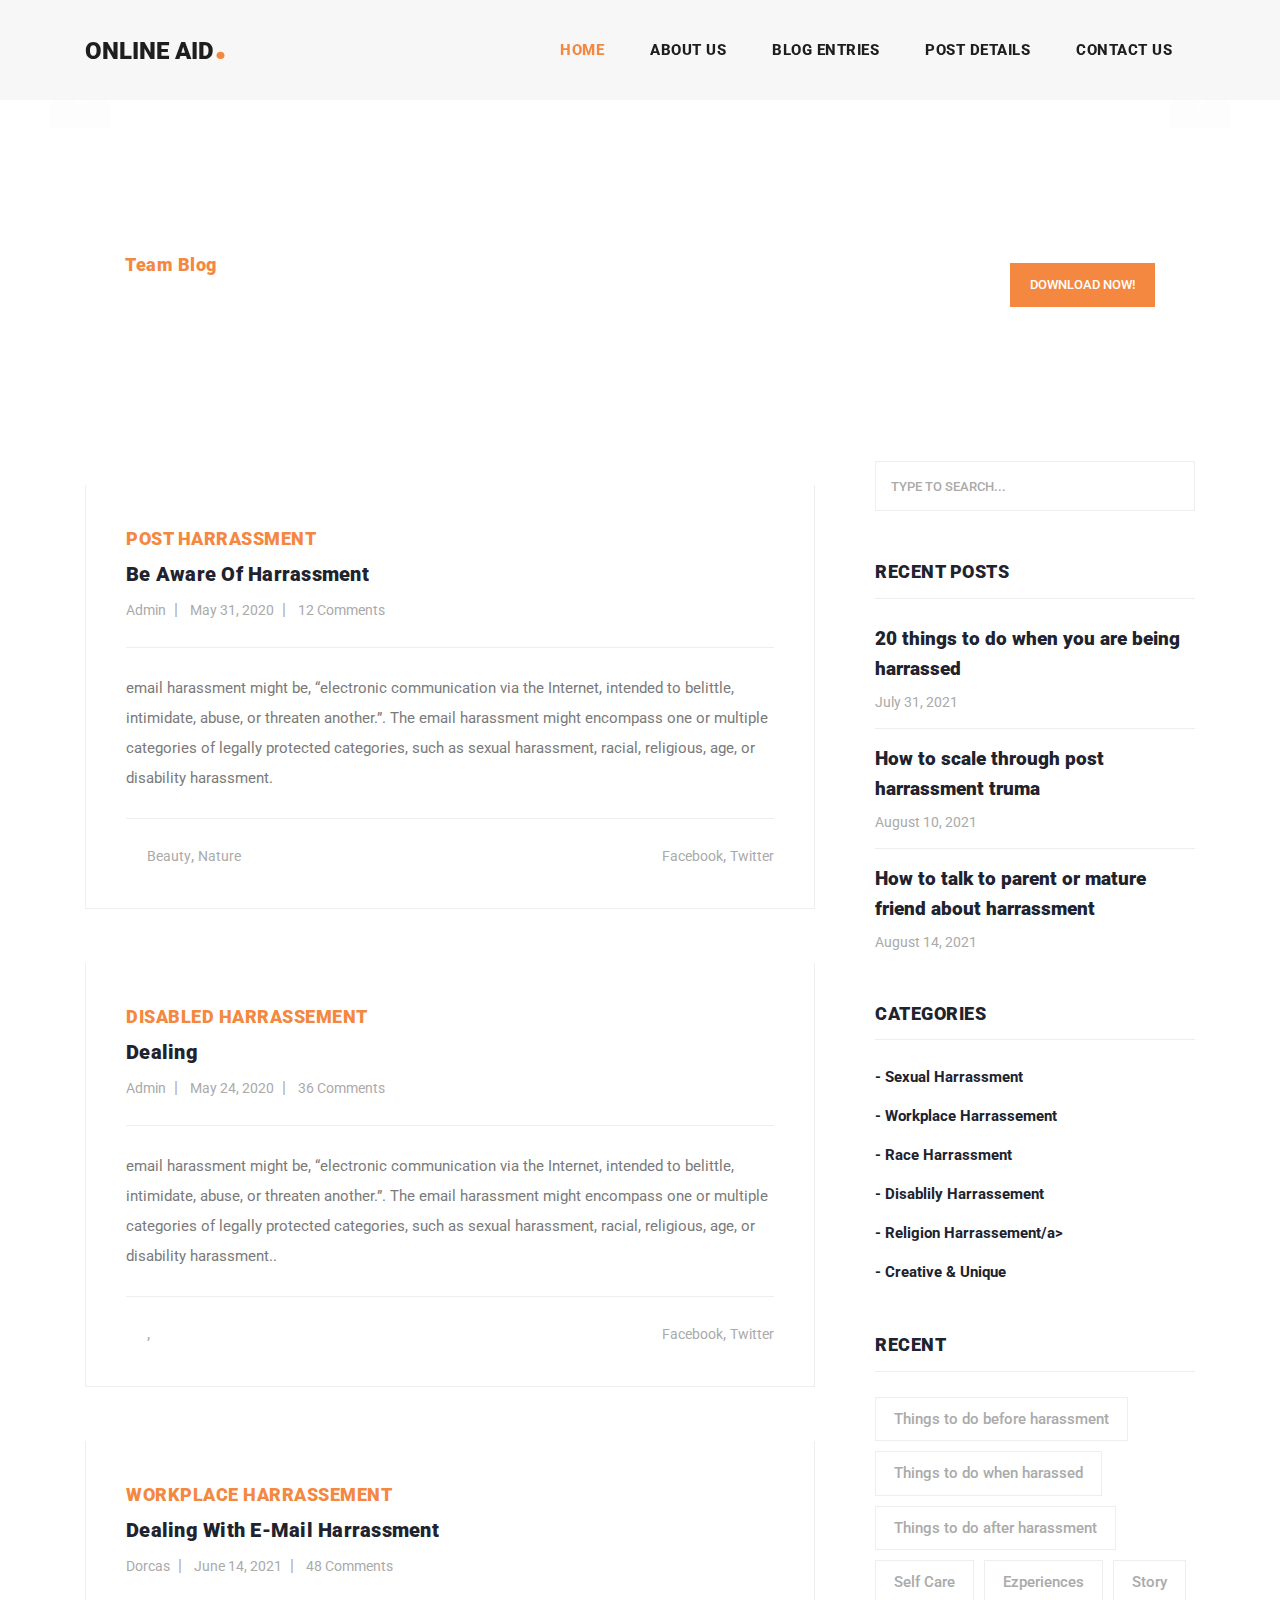
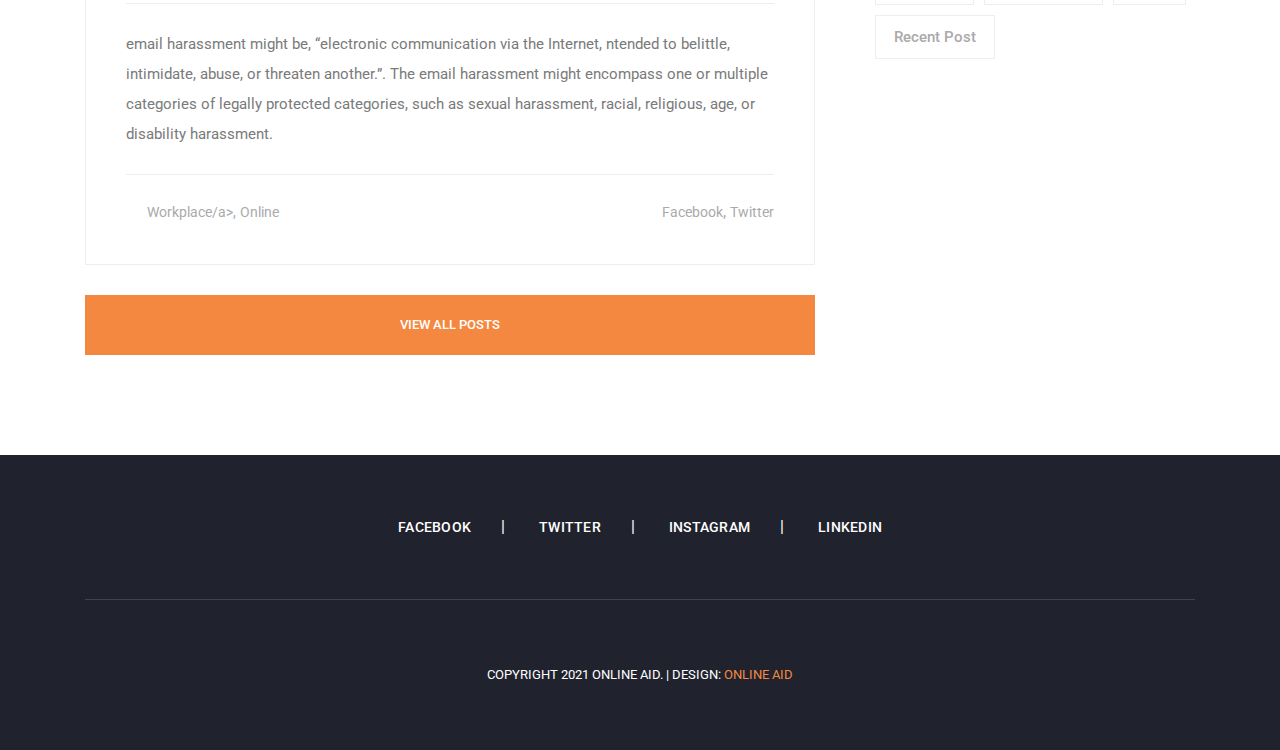
==== commit 14b5c52c: "Another Commit" ====
--- a/Team 3/index.html
+++ b/Team 3/index.html
@@ -8,7 +8,7 @@
     <meta name="description" content="">
     <link href="https://fonts.googleapis.com/css?family=Roboto:100,100i,300,300i,400,400i,500,500i,700,700i,900,900i&display=swap" rel="stylesheet">
 
-    <title>Team 3</title>
+    <title>Online Aid</title>
 
     <!-- Bootstrap core CSS -->
     <link href="bootstrap/css/bootstrap.min.css" rel="stylesheet">
@@ -39,7 +39,7 @@
     <header class="">
       <nav class="navbar navbar-expand-lg">
         <div class="container">
-          <a class="navbar-brand" href="index.html"><h2>Team 3<em>.</em></h2></a>
+          <a class="navbar-brand" href="index.html"><h2>Online Aid<em>.</em></h2></a>
           <button class="navbar-toggler" type="button" data-toggle="collapse" data-target="#navbarResponsive" aria-controls="navbarResponsive" aria-expanded="false" aria-label="Toggle navigation">
             <span class="navbar-toggler-icon"></span>
           </button>
@@ -407,9 +407,9 @@
           </div>
           <div class="col-lg-12">
             <div class="copyright-text">
-              <p>Copyright 2021 Team 3.
+              <p>Copyright 2021 Online Aid.
                     
-                 | Design: <a rel="nofollow" href="#" target="_parent">Team 3</a></p>
+                 | Design: <a rel="nofollow" href="#" target="_parent">Online Aid</a></p>
             </div>
           </div>
         </div>
